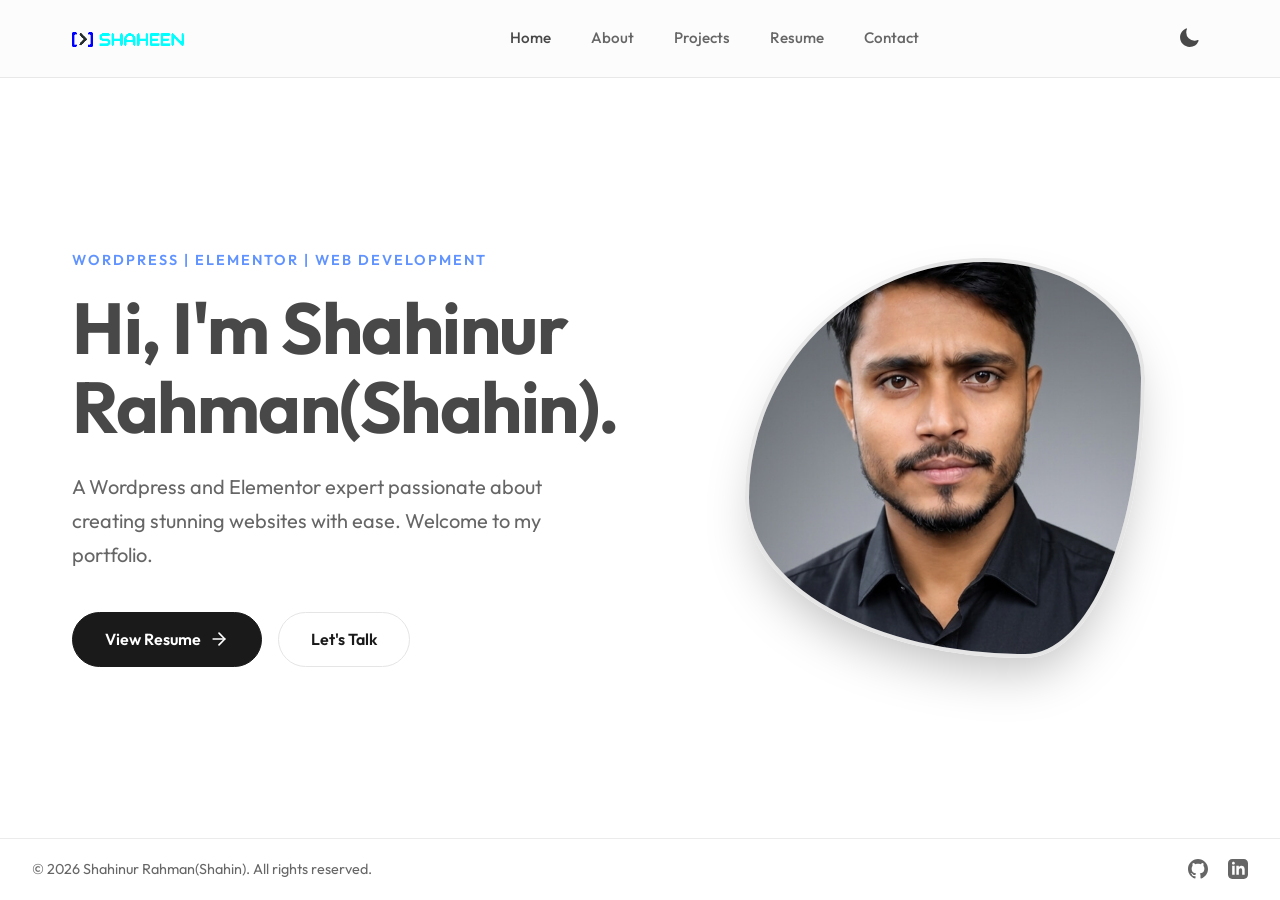
==== index.html @ 523e921a "Initial commit" ====
<!doctype html>
<html lang="en" data-theme="dark">

<head>
  <meta charset="UTF-8" />
  <meta name="viewport" content="width=device-width, initial-scale=1" />
  <title>Shahinur Rahman(Shahin) | Wordpress & Elementor Expert</title>
  <!-- SEO -->
  <meta name="description"
    content="Shahinur Rahman is a Wordpress and Elementor expert creating stunning websites with ease. Available for freelance and full-time opportunities." />
  <meta name="author" content="Shahinur Rahman" />
  <meta name="robots" content="index, follow" />
  <link rel="canonical" href="https://avroshaheen.github.io/portfolio/" />
  <!-- Open Graph -->
  <meta property="og:title" content="Shahinur Rahman(Shahin) | Wordpress & Elementor Expert" />
  <meta property="og:description"
    content="Wordpress and Elementor expert creating stunning websites with ease. Available for freelance and full-time opportunities." />
  <meta property="og:type" content="website" />
  <meta property="og:url" content="https://avroshaheen.github.io/portfolio/" />
  <link rel="shortcut icon" href="assets/images/favicon.png" type="image/x-icon" />
  <!-- Fonts -->
  <link rel="preconnect" href="https://fonts.googleapis.com" />
  <link rel="preconnect" href="https://fonts.gstatic.com" crossorigin />
  <link href="https://fonts.googleapis.com/css2?family=Outfit:wght@300;400;500;600;700;800&display=swap"
    rel="stylesheet" />
  <!-- Stylesheet -->
  <link rel="stylesheet" href="assets/css/styles.css" />
</head>

<body>
  <nav class="navbar" id="navbar">
    <div class="nav-container">
      <a href="index.html" class="nav-brand"><img src="./assets/images/shaheen-logo.gif" style="max-width: 60%"
          alt="Shahinur Rahman(Shahin) Logo" /></a>
      <div class="nav-links" id="nav-links">
        <a href="index.html" class="active">Home</a>
        <a href="about.html">About</a>
        <a href="projects.html">Projects</a>
        <a href="resume.html">Resume</a>
        <a href="contact.html">Contact</a>
      </div>
      <div class="nav-controls">
        <button class="theme-toggle" id="theme-toggle" aria-label="Toggle Theme">
          <svg id="theme-icon" xmlns="http://www.w3.org/2000/svg" viewBox="0 0 24 24">
            <path
              d="M12 2.25a.75.75 0 0 1 .75.75v2.25a.75.75 0 0 1-1.5 0V3a.75.75 0 0 1 .75-.75ZM7.5 12a4.5 4.5 0 1 1 9 0 4.5 4.5 0 0 1-9 0ZM18.894 6.166a.75.75 0 0 0-1.06-1.06l-1.591 1.59a.75.75 0 1 0 1.06 1.061l1.591-1.59ZM21.75 12a.75.75 0 0 1-.75.75h-2.25a.75.75 0 0 1 0-1.5H21a.75.75 0 0 1 .75.75ZM17.834 18.894a.75.75 0 0 0 1.06-1.06l-1.59-1.591a.75.75 0 1 0-1.061 1.06l1.59 1.591ZM12 18.75a.75.75 0 0 1 .75.75V21a.75.75 0 0 1-1.5 0v-1.5a.75.75 0 0 1 .75-.75ZM6.166 18.894a.75.75 0 0 1-1.06-1.06l1.59-1.591a.75.75 0 1 1 1.061 1.06l-1.59 1.591ZM2.25 12a.75.75 0 0 1 .75-.75H5.25a.75.75 0 0 1 0 1.5H3a.75.75 0 0 1-.75-.75ZM6.166 6.166a.75.75 0 0 1 1.06-1.06l1.59 1.591a.75.75 0 1 1-1.061 1.06l-1.59-1.591Z" />
          </svg>
        </button>
        <button class="mobile-toggle" id="mobile-toggle" aria-label="Toggle Menu">
          <svg xmlns="http://www.w3.org/2000/svg" width="24" height="24" fill="none" viewBox="0 0 24 24"
            stroke="currentColor" stroke-width="2">
            <path stroke-linecap="round" stroke-linejoin="round" d="M4 6h16M4 12h16m-7 6h7" />
          </svg>
        </button>
      </div>
    </div>
  </nav>
  <main>
    <section class="hero">
      <div class="hero-content">
        <span class="hero-subtitle">Wordpress | Elementor | Web Development</span>
        <h1 class="hero-title">Hi, I'm Shahinur Rahman(Shahin).</h1>
        <p class="hero-desc">
          A Wordpress and Elementor expert passionate about creating stunning
          websites with ease. Welcome to my portfolio.
        </p>
        <div class="hero-actions">
          <a href="resume.html" class="btn-primary">
            View Resume
            <svg xmlns="http://www.w3.org/2000/svg" width="20" height="20" viewBox="0 0 24 24" fill="none"
              stroke="currentColor" stroke-width="2" stroke-linecap="round" stroke-linejoin="round">
              <line x1="5" y1="12" x2="19" y2="12"></line>
              <polyline points="12 5 19 12 12 19"></polyline>
            </svg>
          </a>
          <a href="contact.html" class="btn-secondary">Let's Talk</a>
        </div>
      </div>
      <div class="hero-image-wrapper">
        <img src="assets/images/portrait.jpg" alt="Shahinur Rahman(Shahin) Profile" class="hero-image" />
      </div>
    </section>
  </main>
  <footer>
    <div class="footer-left">
      &copy; <span id="year">2026</span> Shahinur Rahman(Shahin). All rights
      reserved.
    </div>
    <div class="socials">
      <a href="https://github.com/avroshaheen" target="_blank" rel="noopener noreferrer" aria-label="GitHub">
        <svg xmlns="http://www.w3.org/2000/svg" width="20" height="20" viewBox="0 0 24 24" fill="currentColor">
          <path
            d="M12 0c-6.626 0-12 5.373-12 12 0 5.302 3.438 9.8 8.207 11.387.599.111.793-.261.793-.577v-2.234c-3.338.726-4.033-1.416-4.033-1.416-.546-1.387-1.333-1.756-1.333-1.756-1.089-.745.083-.729.083-.729 1.205.084 1.839 1.237 1.839 1.237 1.07 1.834 2.807 1.304 3.492.997.107-.775.418-1.305.762-1.604-2.665-.305-5.467-1.334-5.467-5.931 0-1.311.469-2.381 1.236-3.221-.124-.303-.535-1.524.117-3.176 0 0 1.008-.322 3.301 1.23.957-.266 1.983-.399 3.003-.404 1.02.005 2.047.138 3.006.404 2.291-1.552 3.297-1.23 3.297-1.23.653 1.653.242 2.874.118 3.176.77.84 1.235 1.911 1.235 3.221 0 4.609-2.807 5.624-5.479 5.921.43.372.823 1.102.823 2.222v3.293c0 .319.192.694.801.576 4.765-1.589 8.199-6.086 8.199-11.386 0-6.627-5.373-12-12-12z" />
        </svg>
      </a>
      <a href="https://linkedin.com/in/shahinurrahman26" target="_blank" rel="noopener noreferrer"
        aria-label="LinkedIn">
        <svg xmlns="http://www.w3.org/2000/svg" width="20" height="20" viewBox="0 0 24 24" fill="currentColor">
          <path
            d="M19 0h-14c-2.761 0-5 2.239-5 5v14c0 2.761 2.239 5 5 5h14c2.762 0 5-2.239 5-5v-14c0-2.761-2.238-5-5-5zm-11 19h-3v-11h3v11zm-1.5-12.268c-.966 0-1.75-.79-1.75-1.764s.784-1.764 1.75-1.764 1.75.79 1.75 1.764-.783 1.764-1.75 1.764zm13.5 12.268h-3v-5.604c0-3.368-4-3.113-4 0v5.604h-3v-11h3v1.765c1.396-2.586 7-2.777 7 2.476v6.759z" />
        </svg>
      </a>
    </div>
  </footer>
  <script src="assets/js/scripts.js"></script>
</body>

</html>
---- assets/css/styles.css ----
:root {
  /* Light Theme */
  --bg-color: #fcfcfc00;
  --text-main: #484848;
  --text-muted: #666666;
  --accent: #6193ff;
  --nav-bg: rgba(252, 252, 252, 0.85);
  --nav-border: rgba(0, 0, 0, 0.08);
  --card-bg: #fff;
  --btn-bg: #1a1a1a;
  --btn-text: #ffffff;
  --btn-hover: #333333;
  --btn-sec-bg: transparent;
  --btn-sec-text: #1a1a1a;
  --btn-sec-border: #e5e5e5;
  --btn-sec-hover: #f5f5f5;
  --project-bg: #f5f5f7;
}
[data-theme="dark"] {
  /* Dark Theme */
  --bg-color: #484848;
  --text-main: #f8f8f8;
  --text-muted: #e1e1e1;
  --accent: #97c6ff;
  --nav-bg: rgba(99, 98, 98, 0.85);
  --nav-border: rgba(255, 255, 255, 0.08);
  --card-bg: #161616;
  --btn-bg: #e5e4e4;
  --btn-text: #0d0d0d;
  --btn-hover: #d4d4d4;
  --btn-sec-bg: transparent;
  --btn-sec-text: #f2f2f2;
  --btn-sec-border: #333333;
  --btn-sec-hover: #1a1a1a;
  --project-bg: #868686;
}
* {
  margin: 0;
  padding: 0;
  box-sizing: border-box;
}
body {
  font-family: "Outfit", sans-serif;
  background-color: var(--bg-color);
  color: var(--text-main);
  line-height: 1.6;
  transition:
    background-color 0.4s ease,
    color 0.4s ease;
  min-height: 100vh;
  display: flex;
  flex-direction: column;
}
::selection {
  background: var(--accent);
  color: #fff;
}
/* Navigation */
.navbar {
  position: sticky;
  top: 0;
  width: 100%;
  background: var(--nav-bg);
  backdrop-filter: blur(12px);
  -webkit-backdrop-filter: blur(12px);
  border-bottom: 1px solid var(--nav-border);
  z-index: 1000;
  transition:
    background 0.4s ease,
    border-color 0.4s ease,
    padding 0.3s ease;
}
.nav-container {
  width: 100%;
  max-width: 1200px;
  margin: 0 auto;
  padding: 1.2rem 2rem;
  display: flex;
  justify-content: space-between;
  align-items: center;
}
.nav-brand {
  font-size: 1.5rem;
  font-weight: 800;
  letter-spacing: -0.5px;
  text-decoration: none;
  color: var(--text-main);
}
.nav-links {
  display: flex;
  gap: 2.5rem;
  align-items: center;
}
.nav-links a {
  text-decoration: none;
  color: var(--text-muted);
  font-weight: 500;
  font-size: 0.95rem;
  transition: color 0.3s ease;
  position: relative;
}
.nav-links a:hover,
.nav-links a.active {
  color: var(--text-main);
}
.nav-controls {
  display: flex;
  align-items: center;
  gap: 1rem;
}
/* Theme Toggle */
.theme-toggle {
  background: none;
  border: none;
  color: var(--text-main);
  cursor: pointer;
  display: flex;
  align-items: center;
  justify-content: center;
  padding: 0.5rem;
  border-radius: 50%;
  transition:
    background-color 0.3s ease,
    transform 0.3s ease;
}
.theme-toggle:hover {
  background-color: var(--nav-border);
  transform: scale(1.05);
}
.theme-toggle svg {
  width: 22px;
  height: 22px;
  fill: currentColor;
}
.mobile-toggle {
  display: none;
  background: none;
  border: none;
  color: var(--text-main);
  cursor: pointer;
  padding: 0.5rem;
}
/* Main Content (Hero) */
main {
  flex: 1;
  display: flex;
  align-items: center;
  justify-content: center;
}
.hero {
  max-width: 1200px;
  padding: 1.2rem 2rem;
  width: 100%;
  display: flex;
  align-items: center;
  justify-content: space-between;
  gap: 4rem;
  text-align: left;
  animation: fadeUp 1s cubic-bezier(0.16, 1, 0.3, 1) forwards;
  opacity: 0;
  transform: translateY(30px);
}
.hero-content {
  flex: 1;
  max-width: 600px;
}
.hero-image-wrapper {
  flex: 1;
  display: flex;
  justify-content: center;
  align-items: center;
  position: relative;
}
.hero-image {
  width: 100%;
  max-width: 400px;
  height: 400px;
  object-fit: cover;
  border-radius: 60% 40% 30% 70% / 60% 30% 70% 40%;
  box-shadow: 0 25px 50px -12px rgba(0, 0, 0, 0.25);
  border: 4px solid var(--btn-sec-border);
  animation: blob-morph 12s ease-in-out infinite;
  transition:
    transform 0.4s ease,
    border-color 0.4s ease;
}
.hero-image:hover {
  transform: translateY(-10px) scale(1.02);
  border-color: var(--accent);
}
@keyframes blob-morph {
  0%,
  100% {
    border-radius: 60% 40% 30% 70% / 60% 30% 70% 40%;
  }
  33% {
    border-radius: 30% 60% 70% 40% / 50% 60% 30% 60%;
  }
  66% {
    border-radius: 73% 27% 41% 59% / 40% 58% 42% 50%;
  }
}
.hero-subtitle {
  font-size: 0.9rem;
  font-weight: 600;
  color: var(--accent);
  margin-bottom: 1rem;
  letter-spacing: 2px;
  text-transform: uppercase;
  display: block;
}
.hero-title {
  font-size: 4.5rem;
  font-weight: 700;
  line-height: 1.1;
  margin-bottom: 1.5rem;
  letter-spacing: -1.5px;
  color: var(--text-main);
}
.hero-desc {
  font-size: 1.25rem;
  color: var(--text-muted);
  max-width: 650px;
  margin-bottom: 2.5rem;
  line-height: 1.7;
}
.hero-actions {
  display: flex;
  gap: 1rem;
  align-items: center;
}
.btn-primary,
.btn-secondary {
  display: inline-flex;
  align-items: center;
  gap: 0.5rem;
  cursor: pointer;
  padding: 0.85rem 2rem;
  border-radius: 50px;
  text-decoration: none;
  font-weight: 600;
  font-size: 1rem;
  transition: all 0.3s ease;
}
.btn-primary {
  background-color: var(--btn-bg);
  color: var(--btn-text);
  border: 1px solid var(--btn-bg);
}
.btn-primary:hover {
  background-color: var(--btn-hover);
  border-color: var(--btn-hover);
  transform: translateY(-2px);
  box-shadow: 0 10px 20px rgba(0, 0, 0, 0.1);
}
.btn-primary svg {
  transition: transform 0.3s ease;
}
.btn-primary:hover svg {
  transform: translateX(5px);
}
.btn-secondary {
  background-color: var(--btn-sec-bg);
  color: var(--btn-sec-text);
  border: 1px solid var(--btn-sec-border);
}
.btn-secondary:hover {
  background-color: var(--btn-sec-hover);
  border-color: var(--text-muted);
  transform: translateY(-2px);
}
/* Footer */
footer {
  padding: 1.2rem 2rem;
  display: flex;
  justify-content: space-between;
  align-items: center;
  border-top: 1px solid var(--nav-border);
  font-size: 0.9rem;
  color: var(--text-muted);
}
.socials {
  display: flex;
  gap: 1.25rem;
}
.socials a {
  color: var(--text-muted);
  transition:
    color 0.3s ease,
    transform 0.3s ease;
  display: flex;
}
.socials a:hover {
  color: var(--text-main);
  transform: translateY(-2px);
}
/* Page Shared Layout */
.page-main {
  padding: 1rem 0;
}
.page-container {
  max-width: 1200px;
  width: 100%;
  margin: 0 auto;
  padding: 1.2rem 2rem;
  animation: fadeUp 1s cubic-bezier(0.16, 1, 0.3, 1) forwards;
  opacity: 0;
  transform: translateY(30px);
}
.page-title {
  font-size: 3.5rem;
  font-weight: 800;
  margin-bottom: 3rem;
  letter-spacing: -1px;
}
.section-heading {
  font-size: 1.8rem;
  font-weight: 700;
  margin-bottom: 1rem;
  color: var(--text-main);
  position: relative;
  display: inline-block;
}
.section-heading.mt-2 {
  margin-top: 2rem;
}
.section-text {
  font-size: 1.1rem;
  color: var(--text-muted);
  margin-bottom: 1.5rem;
  line-height: 1.7;
}
.text-link {
  color: var(--accent);
  text-decoration: none;
  font-weight: 500;
  transition: color 0.3s ease;
}
.text-link:hover {
  color: var(--text-main);
  text-decoration: underline;
}
/* About Page Specific Layout */
.about-grid {
  display: flex;
  gap: 4rem;
  align-items: flex-start;
}
.about-image-col {
  flex: 0 0 35%;
  position: sticky;
  top: 8rem;
}
.about-text-col {
  flex: 1;
}
.image-stack {
  position: relative;
  width: 100%;
  aspect-ratio: 3/4;
}
.stack-img {
  width: 100%;
  height: 100%;
  object-fit: cover;
  border-radius: 20px;
  box-shadow: 0 10px 30px rgba(0, 0, 0, 0.1);
  border: 4px solid var(--btn-sec-border);
  transition: transform 0.3s ease;
}
.stack-img:hover {
  transform: scale(1.02);
}
.experience-list {
  display: flex;
  flex-direction: column;
  gap: 1.5rem;
  margin-top: 1rem;
  margin-bottom: 2rem;
}
.exp-item {
  display: flex;
  gap: 1.5rem;
  padding: 1.5rem;
  background-color: var(--nav-bg);
  border: 1px solid var(--nav-border);
  border-radius: 12px;
  transition:
    transform 0.3s ease,
    box-shadow 0.3s ease;
}
.exp-item:hover {
  transform: translateY(-3px);
  box-shadow: 0 5px 15px rgba(0, 0, 0, 0.05);
  border-color: var(--nav-border);
}
.exp-year {
  font-weight: 700;
  color: var(--accent);
  font-size: 0.9rem;
  white-space: nowrap;
}
.exp-details h3 {
  font-size: 1.2rem;
  font-weight: 600;
  margin-bottom: 0.2rem;
  margin-top: -0.3rem;
  color: var(--text-main);
}
.exp-details p {
  color: var(--text-muted);
  font-size: 0.95rem;
}
/* Projects Page Layout */
.projects-grid {
  display: flex;
  flex-direction: column;
  gap: 3.5rem;
}
.project-card {
  background: var(--project-bg);
  border-radius: 40px;
  overflow: hidden;
  padding: 60px;
  display: flex;
  flex-direction: row-reverse;
  justify-content: space-between;
  gap: 2rem;
  box-shadow: 0 3px 6px rgba(0, 0, 0, 0.05);
}
.project-card:nth-child(even) {
  flex-direction: row;
}
.project-img {
  width: clamp(300px, 163.64px + 36.36vw, 600px);
  max-width: 100%;
  height: auto;
  display: block;
}
.project-info {
  display: flex;
  flex-direction: column;
  justify-content: space-around;
  gap: 0.5rem;
  width: 70%;
}
.project-overlay a {
  font-weight: 600;
  color: var(--text-main);
  font-size: 1.1rem;
  transition: color 0.3s ease;
  padding: 0.5rem 1rem;
}
.project-overlay a:hover {
  color: var(--accent);
}
.project-title {
  font-size: 2rem;
  font-weight: 700;
  color: var(--text-main);
  line-height: 1.3;
}
.project-desc {
  color: var(--text-muted);
}
.project-tags {
  display: flex;
  flex-wrap: wrap;
  gap: 1rem;
}
.tag {
  background: var(--btn-sec-border);
  border: 1px solid var(--nav-border);
  padding: 0.25rem 0.75rem;
  border-radius: 20px;
  font-size: 0.8rem;
  font-weight: 500;
  color: var(--text-main);
}
/* Resume Layout */
.resume-container {
  width: 100%;
  aspect-ratio: 8.5/11;
  max-width: 600px;
  background: var(--nav-bg);
  border: 1px solid var(--nav-border);
  border-radius: 10px;
  overflow: hidden;
  margin: 0 auto 1.5rem;
  box-shadow: 0 15px 35px rgba(0, 0, 0, 0.1);
}
.resume-frame {
  width: 100%;
  height: 100%;
  border: none;
}
.updated-note {
  font-size: 0.9rem;
  color: var(--text-muted);
}
/* Contact Layout */
.contact-page .page-title {
  margin-bottom: 0;
}
.contact-page .section-text {
  margin-bottom: 3rem;
}
.contact-grid {
  display: grid;
  grid-template-columns: 1fr 1fr;
  gap: 4rem;
  align-items: flex-start;
}
.contact-info {
  display: flex;
  flex-direction: column;
}
.info-items {
  display: flex;
  flex-direction: column;
  gap: 1.5rem;
}
.info-item {
  display: flex;
  align-items: center;
  gap: 1.5rem;
  padding: 1.5rem;
  background: var(--nav-bg);
  border: 1px solid var(--nav-border);
  border-radius: 16px;
  text-decoration: none;
  transition:
    transform 0.3s cubic-bezier(0.16, 1, 0.3, 1),
    box-shadow 0.3s ease,
    border-color 0.3s ease;
}
.text-link-card.info-item:hover {
  transform: translateY(-5px);
  box-shadow: 0 15px 35px rgba(0, 0, 0, 0.1);
  border-color: var(--accent);
}
.text-link-card.info-item:hover .info-icon {
  background: var(--accent);
  color: #fff;
}
.info-icon {
  width: 55px;
  height: 55px;
  border-radius: 50%;
  background: var(--btn-sec-border);
  display: flex;
  align-items: center;
  justify-content: center;
  color: var(--accent);
  flex-shrink: 0;
  transition:
    background 0.3s ease,
    color 0.3s ease;
}
.info-details h3 {
  font-size: 1.1rem;
  font-weight: 700;
  margin-bottom: 0.2rem;
  color: var(--text-main);
}
.info-details p {
  color: var(--text-muted);
  font-size: 0.95rem;
}
.contact-card {
  background: var(--card-bg);
  border: 1px solid var(--nav-border);
  border-radius: 20px;
  padding: 2.5rem;
  box-shadow: 0 10px 30px rgba(0, 0, 0, 0.05);
  text-align: left;
}
.form-group {
  margin-bottom: 1.5rem;
}
.form-group label {
  display: block;
  margin-bottom: 0.5rem;
  font-weight: 600;
  color: var(--text-main);
}
.form-control {
  width: 100%;
  padding: 1rem;
  border-radius: 12px;
  border: 1px solid var(--nav-border);
  background: var(--bg-color);
  color: var(--text-main);
  font-family: inherit;
  font-size: 1rem;
  transition:
    border-color 0.3s ease,
    box-shadow 0.3s ease;
}
.form-control:focus {
  outline: none;
  border-color: var(--accent);
  box-shadow: 0 0 0 3px rgba(37, 99, 235, 0.1);
}
.w-100 {
  width: 100%;
  justify-content: center;
}
.form-status {
  margin-top: 1rem;
  text-align: center;
  font-size: 0.95rem;
  font-weight: 500;
}
.form-status.success {
  color: #10b981;
}
.form-status.error {
  color: #ef4444;
}
/* Animations */
@keyframes fadeUp {
  to {
    opacity: 1;
    transform: translateY(0);
  }
}
/* RESPONSIVE DESIGN */
@media (max-width: 992px) {
  .hero {
    flex-direction: column-reverse;
    text-align: center;
    gap: 3rem;
    padding-block: 4rem;
  }
  .hero-content {
    display: flex;
    flex-direction: column;
    align-items: center;
  }
  .hero-actions {
    align-items: center;
  }
  .contact-grid {
    grid-template-columns: 1fr;
    gap: 2.5rem;
  }
  .project-card,
  .project-card:nth-child(even) {
    flex-direction: column;
    padding: 40px;
    gap: 3rem;
  }
  .project-card:nth-child(even) {
    flex-direction: column;
  }
  .project-img-wrapper,
  .project-info {
    flex: 1;
    display: flex;
    justify-content: center;
    align-items: center;
  }
  .project-info {
    gap: 2rem;
    width: 100%;
  }
  .project-desc {
    text-align: center;
  }
}
@media (max-width: 768px) {
  .navbar .nav-container {
    padding: 1rem 5%;
  }
  .page-title {
    font-size: 1.5rem;
  }
  .nav-links {
    display: flex;
    position: fixed;
    top: 0;
    left: 0;
    width: 100%;
    height: 100vh;
    background: rgba(252, 252, 252, 1);
    flex-direction: column;
    justify-content: center;
    align-items: center;
    padding: 0;
    border: none;
    gap: 2.5rem;
    opacity: 0;
    pointer-events: none;
    transition: opacity 0.4s ease;
    z-index: 900;
  }
  [data-theme="dark"] .nav-links {
    background: rgba(13, 13, 13, 1);
  }
  .nav-links.active {
    opacity: 1;
    pointer-events: auto;
  }
  .nav-links a {
    font-size: 2rem;
    font-weight: 700;
    font-family: inherit;
    color: var(--text-muted);
    transition:
      color 0.3s ease,
      transform 0.3s ease;
  }
  .nav-links a:hover,
  .nav-links a.active {
    color: var(--text-main);
    transform: translateX(10px);
  }
  .mobile-toggle {
    display: block;
    z-index: 999;
  }
  .hero-title {
    font-size: 3rem;
  }
  .hero-desc {
    font-size: 1.1rem;
  }
  .hero-actions {
    flex-direction: column;
    align-items: center;
  }
  .hero-image {
    max-width: 250px;
    height: 250px;
  }
  footer {
    flex-direction: column-reverse;
    gap: 1.5rem;
    text-align: center;
  }
  .about-grid {
    flex-direction: column;
    gap: 2rem;
  }
  .about-image-col {
    position: static;
    max-width: 400px;
    margin: 0 auto;
  }
  .exp-item {
    flex-direction: column;
    gap: 0.5rem;
  }
}
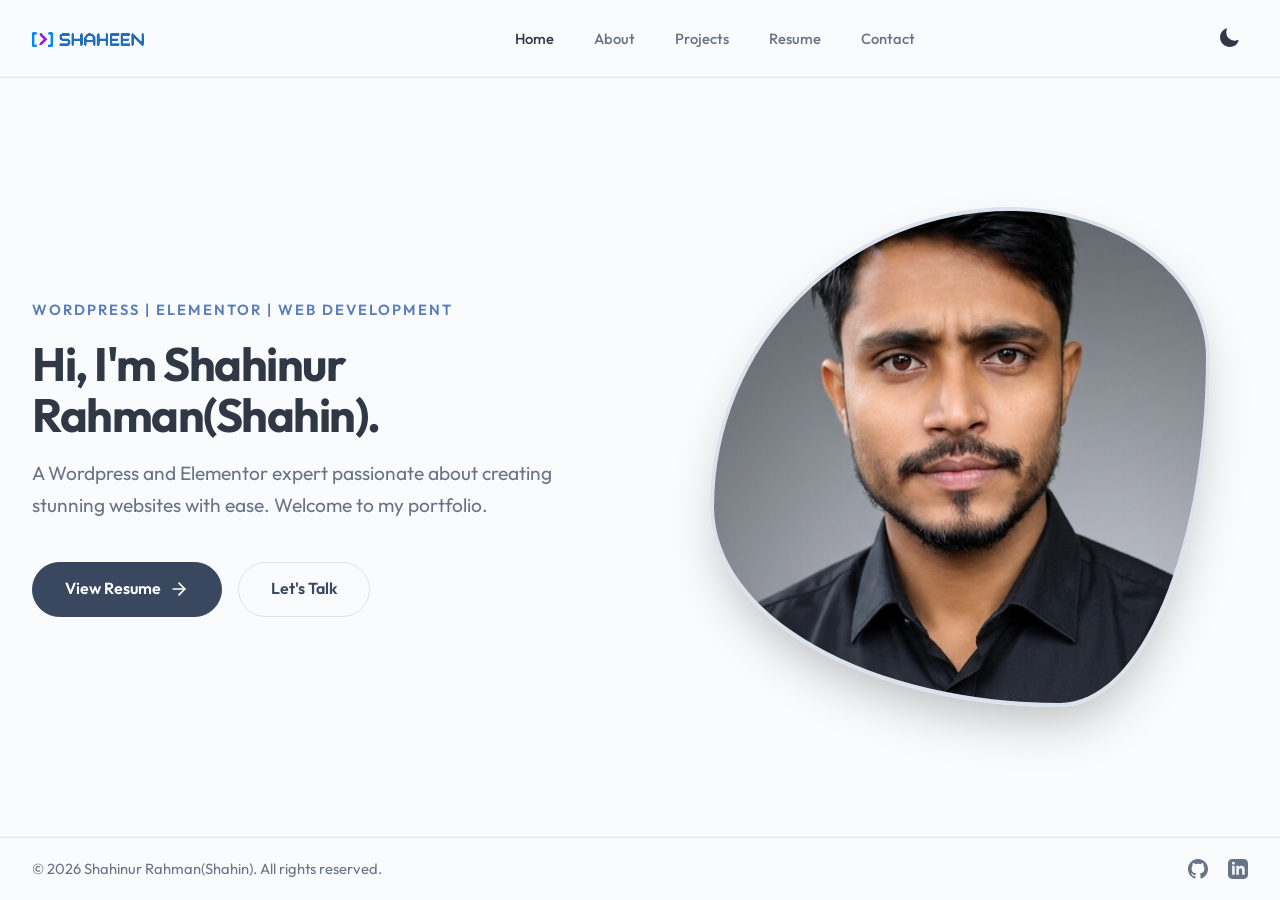
==== commit 6e765dd9: "Light & Dark Mode Hiccup Solve" ====
--- a/index.html
+++ b/index.html
@@ -24,6 +24,19 @@
   <link href="https://fonts.googleapis.com/css2?family=Outfit:wght@300;400;500;600;700;800&display=swap"
     rel="stylesheet" />
   <!-- Stylesheet -->
+  <script>
+    (() => {
+      const savedTheme = localStorage.getItem("theme");
+      const systemTheme = window.matchMedia("(prefers-color-scheme: dark)").matches
+        ? "dark"
+        : "light";
+
+      document.documentElement.setAttribute(
+        "data-theme",
+        savedTheme || systemTheme
+      );
+    })();
+  </script>
   <link rel="stylesheet" href="assets/css/styles.css" />
 </head>
 
@@ -102,7 +115,7 @@
       </a>
     </div>
   </footer>
-  <script src="assets/js/scripts.js"></script>
+  <script src="assets/js/scripts.js" defer></script>
 </body>
 
 </html>
--- a/assets/css/styles.css
+++ b/assets/css/styles.css
@@ -1,43 +1,106 @@
 :root {
-  /* Light Theme */
-  --bg-color: #fcfcfc00;
-  --text-main: #484848;
-  --text-muted: #666666;
-  --accent: #6193ff;
-  --nav-bg: rgba(252, 252, 252, 0.85);
-  --nav-border: rgba(0, 0, 0, 0.08);
-  --card-bg: #fff;
-  --btn-bg: #1a1a1a;
+  /* Light theme */
+  color-scheme: light;
+  --bg-color: #fafbfd;
+  --text-main: #303846;
+  --text-muted: #687386;
+  --accent: #587db8;
+  --nav-bg: rgba(250, 251, 253, 0.88);
+  --nav-border: rgba(48, 56, 70, 0.1);
+  --card-bg: #ffffff;
+  --btn-bg: #39485f;
   --btn-text: #ffffff;
-  --btn-hover: #333333;
+  --btn-hover: #4a5c76;
   --btn-sec-bg: transparent;
-  --btn-sec-text: #1a1a1a;
-  --btn-sec-border: #e5e5e5;
-  --btn-sec-hover: #f5f5f5;
-  --project-bg: #f5f5f7;
+  --btn-sec-text: #39485f;
+  --btn-sec-border: #dce2eb;
+  --btn-sec-hover: #f0f3f8;
+  --project-bg: #f0f3f8;
+  /* Fluid typography */
+  --text-xs: clamp(0.75rem, 0.72rem + 0.12vw, 0.82rem);
+  --text-sm: clamp(0.82rem, 0.78rem + 0.18vw, 0.92rem);
+  --text-base: 1rem;
+  --text-lg: clamp(1.05rem, 0.98rem + 0.32vw, 1.2rem);
+  --h1-size: clamp(1.6rem, calc(0.72rem + 2.75vw), 3.3rem);
+  --h2-size: clamp(1.45rem, calc(1.05rem + 1.45vw), 2.35rem);
+  --h3-size: clamp(1.2rem, calc(1.02rem + 0.85vw), 1.75rem);
+  --h4-size: clamp(1.08rem, calc(0.98rem + 0.48vw), 1.4rem);
+  --h5-size: clamp(1rem, calc(0.94rem + 0.28vw), 1.2rem);
+  --h6-size: 1rem;
 }
 [data-theme="dark"] {
-  /* Dark Theme */
-  --bg-color: #484848;
-  --text-main: #f8f8f8;
-  --text-muted: #e1e1e1;
-  --accent: #97c6ff;
-  --nav-bg: rgba(99, 98, 98, 0.85);
-  --nav-border: rgba(255, 255, 255, 0.08);
-  --card-bg: #161616;
-  --btn-bg: #e5e4e4;
-  --btn-text: #0d0d0d;
-  --btn-hover: #d4d4d4;
+  /* Dark theme — same semantic roles, tuned for dark surfaces */
+  color-scheme: dark;
+  --bg-color: #191e27;
+  --text-main: #e7ebf2;
+  --text-muted: #aab4c3;
+  --accent: #a8c2e8;
+  --nav-bg: rgba(29, 35, 46, 0.9);
+  --nav-border: rgba(231, 235, 242, 0.1);
+  --card-bg: #222936;
+  --btn-bg: #d8e2f0;
+  --btn-text: #263247;
+  --btn-hover: #c5d3e5;
   --btn-sec-bg: transparent;
-  --btn-sec-text: #f2f2f2;
-  --btn-sec-border: #333333;
-  --btn-sec-hover: #1a1a1a;
-  --project-bg: #868686;
+  --btn-sec-text: #e2e9f3;
+  --btn-sec-border: #3b4657;
+  --btn-sec-hover: #293241;
+  --project-bg: #252d3a;
 }
 * {
   margin: 0;
   padding: 0;
   box-sizing: border-box;
+}
+html {
+  font-size: 16px;
+  -webkit-text-size-adjust: 100%;
+  text-size-adjust: 100%;
+}
+body {
+  font-size: var(--text-base);
+}
+h1,
+.hero-title,
+.page-title {
+  font-size: var(--h1-size);
+  line-height: 1.12;
+}
+h2,
+.section-heading {
+  font-size: var(--h2-size);
+  line-height: 1.2;
+}
+h3 {
+  font-size: var(--h3-size);
+  line-height: 1.25;
+}
+h4 {
+  font-size: var(--h4-size);
+  line-height: 1.3;
+}
+h5 {
+  font-size: var(--h5-size);
+  line-height: 1.35;
+}
+h6 {
+  font-size: var(--h6-size);
+  line-height: 1.4;
+}
+p,
+li,
+td,
+th,
+label,
+input,
+textarea,
+select,
+button {
+  font-size: var(--text-base);
+}
+small,
+.text-small {
+  font-size: var(--text-sm);
 }
 body {
   font-family: "Outfit", sans-serif;
@@ -72,7 +135,7 @@
 }
 .nav-container {
   width: 100%;
-  max-width: 1200px;
+  max-width: 1300px;
   margin: 0 auto;
   padding: 1.2rem 2rem;
   display: flex;
@@ -95,7 +158,7 @@
   text-decoration: none;
   color: var(--text-muted);
   font-weight: 500;
-  font-size: 0.95rem;
+  font-size: var(--text-sm);
   transition: color 0.3s ease;
   position: relative;
 }
@@ -148,7 +211,7 @@
   justify-content: center;
 }
 .hero {
-  max-width: 1200px;
+  max-width: 1300px;
   padding: 1.2rem 2rem;
   width: 100%;
   display: flex;
@@ -162,7 +225,7 @@
 }
 .hero-content {
   flex: 1;
-  max-width: 600px;
+  gap: 1.5rem;
 }
 .hero-image-wrapper {
   flex: 1;
@@ -173,8 +236,8 @@
 }
 .hero-image {
   width: 100%;
-  max-width: 400px;
-  height: 400px;
+  max-width: 500px;
+  height: 500px;
   object-fit: cover;
   border-radius: 60% 40% 30% 70% / 60% 30% 70% 40%;
   box-shadow: 0 25px 50px -12px rgba(0, 0, 0, 0.25);
@@ -201,7 +264,7 @@
   }
 }
 .hero-subtitle {
-  font-size: 0.9rem;
+  font-size: var(--text-sm);
   font-weight: 600;
   color: var(--accent);
   margin-bottom: 1rem;
@@ -210,15 +273,15 @@
   display: block;
 }
 .hero-title {
-  font-size: 4.5rem;
+  font-size: var(--h1-size);
   font-weight: 700;
   line-height: 1.1;
-  margin-bottom: 1.5rem;
+  margin-bottom: 1rem;
   letter-spacing: -1.5px;
   color: var(--text-main);
 }
 .hero-desc {
-  font-size: 1.25rem;
+  font-size: var(--text-lg);
   color: var(--text-muted);
   max-width: 650px;
   margin-bottom: 2.5rem;
@@ -239,7 +302,7 @@
   border-radius: 50px;
   text-decoration: none;
   font-weight: 600;
-  font-size: 1rem;
+  font-size: var(--text-base);
   transition: all 0.3s ease;
 }
 .btn-primary {
@@ -276,7 +339,7 @@
   justify-content: space-between;
   align-items: center;
   border-top: 1px solid var(--nav-border);
-  font-size: 0.9rem;
+  font-size: var(--text-sm);
   color: var(--text-muted);
 }
 .socials {
@@ -299,7 +362,7 @@
   padding: 1rem 0;
 }
 .page-container {
-  max-width: 1200px;
+  max-width: 1300px;
   width: 100%;
   margin: 0 auto;
   padding: 1.2rem 2rem;
@@ -308,13 +371,13 @@
   transform: translateY(30px);
 }
 .page-title {
-  font-size: 3.5rem;
+  font-size: var(--h1-size);
   font-weight: 800;
   margin-bottom: 3rem;
   letter-spacing: -1px;
 }
 .section-heading {
-  font-size: 1.8rem;
+  font-size: var(--h2-size);
   font-weight: 700;
   margin-bottom: 1rem;
   color: var(--text-main);
@@ -325,7 +388,7 @@
   margin-top: 2rem;
 }
 .section-text {
-  font-size: 1.1rem;
+  font-size: var(--text-lg);
   color: var(--text-muted);
   margin-bottom: 1.5rem;
   line-height: 1.7;
@@ -397,11 +460,11 @@
 .exp-year {
   font-weight: 700;
   color: var(--accent);
-  font-size: 0.9rem;
+  font-size: var(--text-sm);
   white-space: nowrap;
 }
 .exp-details h3 {
-  font-size: 1.2rem;
+  font-size: var(--h4-size);
   font-weight: 600;
   margin-bottom: 0.2rem;
   margin-top: -0.3rem;
@@ -409,7 +472,7 @@
 }
 .exp-details p {
   color: var(--text-muted);
-  font-size: 0.95rem;
+  font-size: var(--text-sm);
 }
 /* Projects Page Layout */
 .projects-grid {
@@ -447,7 +510,7 @@
 .project-overlay a {
   font-weight: 600;
   color: var(--text-main);
-  font-size: 1.1rem;
+  font-size: var(--text-lg);
   transition: color 0.3s ease;
   padding: 0.5rem 1rem;
 }
@@ -455,7 +518,7 @@
   color: var(--accent);
 }
 .project-title {
-  font-size: 2rem;
+  font-size: var(--h3-size);
   font-weight: 700;
   color: var(--text-main);
   line-height: 1.3;
@@ -473,7 +536,7 @@
   border: 1px solid var(--nav-border);
   padding: 0.25rem 0.75rem;
   border-radius: 20px;
-  font-size: 0.8rem;
+  font-size: var(--text-xs);
   font-weight: 500;
   color: var(--text-main);
 }
@@ -495,7 +558,7 @@
   border: none;
 }
 .updated-note {
-  font-size: 0.9rem;
+  font-size: var(--text-sm);
   color: var(--text-muted);
 }
 /* Contact Layout */
@@ -558,14 +621,14 @@
     color 0.3s ease;
 }
 .info-details h3 {
-  font-size: 1.1rem;
+  font-size: var(--text-lg);
   font-weight: 700;
   margin-bottom: 0.2rem;
   color: var(--text-main);
 }
 .info-details p {
   color: var(--text-muted);
-  font-size: 0.95rem;
+  font-size: var(--text-sm);
 }
 .contact-card {
   background: var(--card-bg);
@@ -592,7 +655,7 @@
   background: var(--bg-color);
   color: var(--text-main);
   font-family: inherit;
-  font-size: 1rem;
+  font-size: var(--text-base);
   transition:
     border-color 0.3s ease,
     box-shadow 0.3s ease;
@@ -609,14 +672,14 @@
 .form-status {
   margin-top: 1rem;
   text-align: center;
-  font-size: 0.95rem;
+  font-size: var(--text-sm);
   font-weight: 500;
 }
 .form-status.success {
-  color: #10b981;
+  color: #39866b;
 }
 .form-status.error {
-  color: #ef4444;
+  color: #c46b70;
 }
 /* Animations */
 @keyframes fadeUp {
@@ -673,9 +736,6 @@
   .navbar .nav-container {
     padding: 1rem 5%;
   }
-  .page-title {
-    font-size: 1.5rem;
-  }
   .nav-links {
     display: flex;
     position: fixed;
@@ -683,7 +743,7 @@
     left: 0;
     width: 100%;
     height: 100vh;
-    background: rgba(252, 252, 252, 1);
+    background: var(--bg-color);
     flex-direction: column;
     justify-content: center;
     align-items: center;
@@ -695,15 +755,12 @@
     transition: opacity 0.4s ease;
     z-index: 900;
   }
-  [data-theme="dark"] .nav-links {
-    background: rgba(13, 13, 13, 1);
-  }
   .nav-links.active {
     opacity: 1;
     pointer-events: auto;
   }
   .nav-links a {
-    font-size: 2rem;
+    font-size: var(--h3-size);
     font-weight: 700;
     font-family: inherit;
     color: var(--text-muted);
@@ -720,12 +777,6 @@
     display: block;
     z-index: 999;
   }
-  .hero-title {
-    font-size: 3rem;
-  }
-  .hero-desc {
-    font-size: 1.1rem;
-  }
   .hero-actions {
     flex-direction: column;
     align-items: center;
